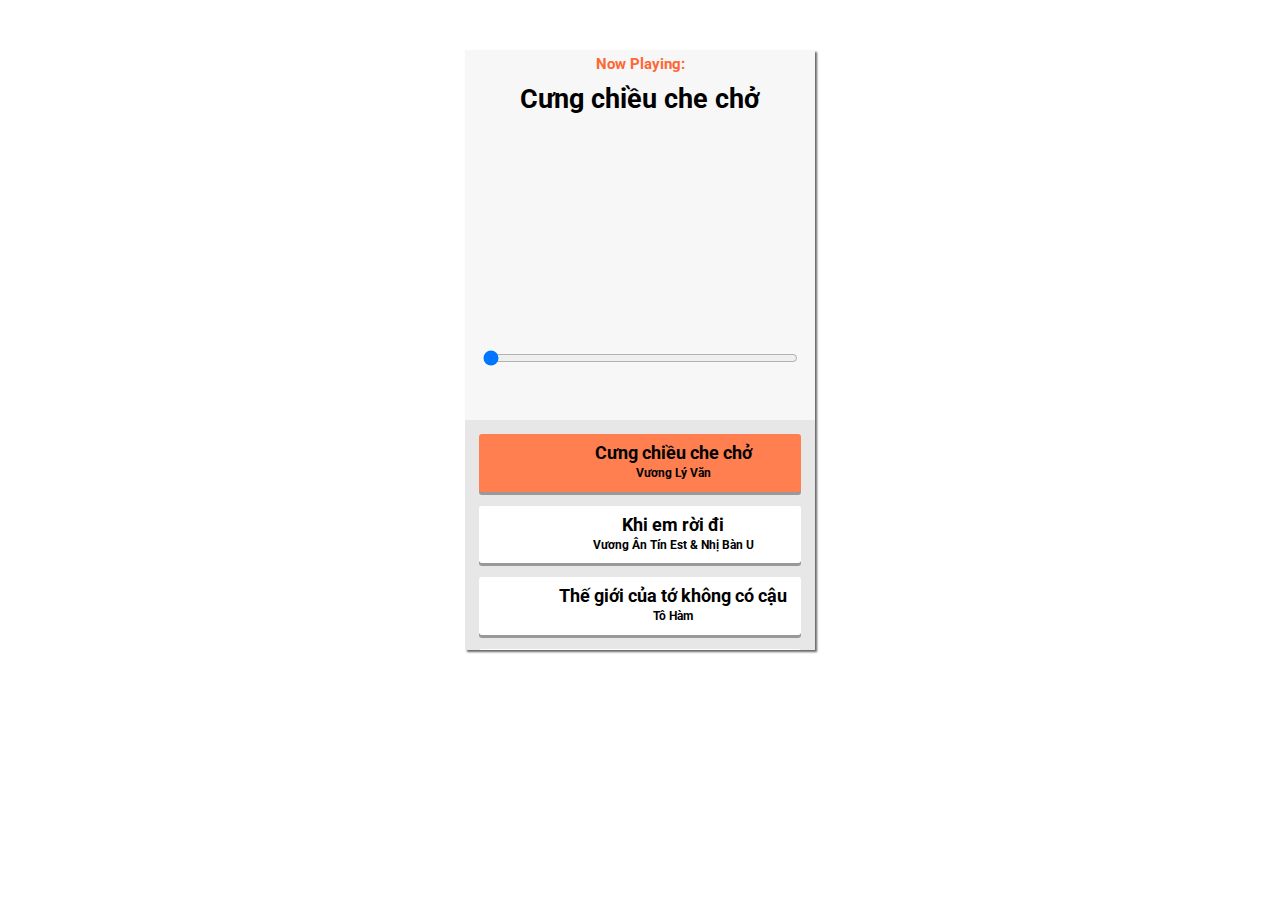
==== index.html @ dbbc5f55 "Create index.html" ====
<!DOCTYPE html PUBLIC "-//W3C//DTD XHTML 1.0 Transitional//EN" "http://www.w3.org/TR/xhtml1/DTD/xhtml1-transitional.dtd">
<html>
<head>
<meta http-equiv="Content-Type" content="text/html; charset=utf-8" />

<link rel="stylesheet" href="https://cdnjs.cloudflare.com/ajax/libs/font-awesome/5.15.2/css/all.min.css" integrity="sha512-HK5fgLBL+xu6dm/Ii3z4xhlSUyZgTT9tuc/hSrtw6uzJOvgRr2a9jyxxT1ely+B+xFAmJKVSTbpM/CuL7qxO8w==" crossorigin="anonymous" />
<link rel="preconnect" href="https://fonts.googleapis.com">
<link rel="preconnect" href="https://fonts.gstatic.com" crossorigin>
<link href="https://fonts.googleapis.com/css2?family=Roboto&display=swap" rel="stylesheet">
<style>
  *{
	margin:0;
	padding:0;
	border:none;
	box-sizing: content-box;
}
.html{
	box-sizing: border-box;
}
.player{
	margin:auto;
	width:350px;
	height:600px;
	display:block;
	background-color:#e6e6e652;
	margin-top:50px;
	font-family: 'Roboto', sans-serif;
	text-align:center;
	box-shadow:2px 2px 2px #666;
	position:relative;
}
.header{
	width:350px;
	height:350px;
	position: relative;
}
.status{
	padding-top:5px;
	font-size:15px;
	color:#F63;
}
.name-music{
	margin-top:10px;
	display:inline-block;
	width: 350px;
	font-size:27px;
}
.img-music{

	display:inline-block;
	margin-top:10px;
	width:200px;
	height:200px;
	overflow:hidden;
	background-size: cover;
	border-radius:50%;
}
.choose{
	width:80%;
	display: flex;
	justify-content:space-between;
	margin:auto;
	align-items:center;
	margin-top:15px
}
.fas{
	cursor:pointer;
}
.fas:hover{
	color:#F00;
}
.active{
	color:red;
	border-radius:100%;
	
}
.choose .pause-play{
	font-size:40px;
}
.player.playing .fa-pause-circle{
	display: inline-block;
}

.player.playing .fa-play-circle{
	display: none;
}
.player .fa-pause-circle{
	display: none;
}
#progress{
	margin-top:10px;
	width:90%;
	cursor:pointer;
	
}
.list{
	position:absolute;
	top:370px;
	width:100%;
	height: 230px;
	background-color:rgb(231, 231, 231);
	overflow-y: scroll;
	
}
.list::-webkit-scrollbar{
	width: 6px;
	background-color:#CCC;
}
.list::-webkit-scrollbar-thumb{
	background-color: #251d1d52;
	border-radius: 10px;
}
.list::-webkit-scrollbar-track{
	box-shadow:  inset 0 0 6px rgba(0,0,0,0.3);
	background-color: #F5F5F5;
}
.song{
	display:inline-flex;
	align-items: flex-start;
	margin-left:4%;
	margin-right:4%;
	border-radius:3px;
	box-shadow:0px 3px #999;
	margin-top:4%;
	width:92%;
	height:25%;
	background-color:#FFF;
	cursor:pointer;
}
.img-song{
	float:left;
	margin-left:15px;
	margin-top:6px;
	width:44px;
	height:44px;
	
	background-size:cover;
	border-radius:50%;
	margin-right:10px;
}

.active2{
	background-color: coral;
}
.song-contents{
	display:block;
	width:270px;
	height:50px;
}
.name-song{
	padding-top:8px;
	font-size:12px;
}
.contents{
	padding:3px;
	font-size:10px;
}
</style>
<title>Music Player</title>
</head>

<body>
<div class="player">
	<div class = "header">
    	<h2 class = "status">Now Playing:</h2>
        <h1 class = "name-music">String 57th & 9th</h1>
        <div class = "img-music"></div>
        <div class = "choose">
        	<i class="fas fa-redo-alt"></i>
            <i class="fas fa-step-backward"></i>
            <div class = "pause-play">
              <i class="fas fa-pause-circle active"></i>
              <i class="fas fa-play-circle active"></i>
            </div>
            <i class="fas fa-step-forward"></i>
            <i class="fas fa-random"></i>
        </div>

   		 <input id="progress" class="progress" type="range" value="0" step="1" min="0" max="100">
     	<audio id="audio" src=""></audio>
  </div>	
    	 
    
    <div class ="list">
    </div>
  
</div>

</body>
<script>
  // JavaScript Document
const $ = document.querySelector.bind(document);
const $$ = document.querySelectorAll.bind(document);

const player = $(".player");
const heading = $(".name-music");
const audio = $("#audio");
const cdThumb = $(".img-music"); 
const playBtn = $(".pause-play");
const progress = $("#progress");
const nextBtn = $(".fa-step-forward")
const preBtn = $(".fa-step-backward")
const randBtn = $(".fa-random")
const list = $(".list")
const repBtn = $(".fa-redo-alt")
const app = {
	currentIndex: 0,
	isPlaying: false,
	isRandom: false,
	isRepeat: false,
	songs: [
			{
				name: "Cưng chiều che chở",
				singer: "Vương Lý Văn",
				img:"https://wx2.sinaimg.cn/mw690/007vJKJ3ly1grw54i8bb8j32c03404qy.jpg",
				path:"https://zalo-file-dl3.zdn.vn/7e50e433c52a2a74733b/5788969808972335051"
			},
			{
				name: "Khi em rời đi",
				singer: "Vương Ân Tín Est & Nhị Bàn U",
				img:"https://wx3.sinaimg.cn/mw690/007vJKJ3ly1gnnfaoa5f2j32c03404qq.jpg",
				path:"https://zalo-file-dl2.zdn.vn/c22a9c48bd51520f0b40/369660333209018317"
			},
			{
				name: "Thế giới của tớ không có cậu",
				singer: "Tô Hàm",
				img:"https://wx2.sinaimg.cn/mw690/007vJKJ3ly1gqkodtbtrsj31rz35se87.jpg",
				path:"https://zalo-file-dl3.zdn.vn/ca7eb41b95027a5c2313/4378389844862005413"
			},
			{
				name: "Thuỷ triều",
				singer: "Phó mộng mộng",
				img:"https://wx4.sinaimg.cn/mw690/007vJKJ3ly1grgz5qtmc3j32c0340x6p.jpg",
				path:"https://zalo-file-dl1.zdn.vn/65481aac3bb5d4eb8da4/2463205368595573191"
			},
			{
				name: "Bại tướng",
				singer: "Nhậm Nhiên",
				img:"https://wx3.sinaimg.cn/mw690/007vJKJ3ly1glhsptdgamj31410u0wox.jpg",
				path:"https://zalo-file-dl2.zdn.vn/0353b5a293bb7ce525aa/5332087481235473634"
			},
			{
				name: "Thuỷ triều (Remix)",
				singer: "Phó mộng mộng",
				img:"https://wx4.sinaimg.cn/mw690/007vJKJ3ly1gjrh2onr37j32bz2v9x6p.jpg",
				path:"https://zalo-file-dl2.zdn.vn/c961ed91cb8824d67d99/7944331148171943112"
			}
		],
	render: function(){
		const htmls = this.songs.map(function(song,index){
			return`
			<div class="song ${
				index === app.currentIndex ? "active2" : ""
			  }" data-index="${index}">
        	<div class ="img-song" style ="background-image: url('${song.img}')"></div>
            <div class ="song-contents">
                <div class="name-song">
                    <h2>${song.name}</h2>
                </div>
                <div class="contents">
                    <h3>${song.singer}</h3>
                </div>
             </div>
        </div>
		`
		})
		$('.list').innerHTML =htmls.join('');
	},

	defineProperties: function () {
		Object.defineProperty(this, "currentSong", {
		  get: function () {
			return this.songs[this.currentIndex];
		  }
		});
	  },
	handleEvents:function(){
		const _this = this
		const cdThumbAnimate = cdThumb.animate([{ transform: "rotate(360deg)" }], {
			duration: 10000, // 10 seconds
			iterations: Infinity
		  });
		  cdThumbAnimate.pause();

		playBtn.onclick = function(){
			if(_this.isPlaying == false){
				audio.play()
			}
			else{
				audio.pause()
			}
		}
		audio.onplay = function(){
			_this.isPlaying = true
			player.classList.add('playing')
			cdThumbAnimate.play();
		}
		audio.onpause = function(){
			_this.isPlaying = false
			player.classList.remove('playing')
			cdThumbAnimate.pause();
		}
		audio.ontimeupdate = function(){
			if(audio.duration){
				const progressPer = Math.floor(audio.currentTime/audio.duration *100);
				progress.value = progressPer;
			}
		}
		progress.onchange = function(e){
			audio.currentTime = e.target.value / 100 * audio.duration;
		}
		
		nextBtn.onclick = function(){
			
			if(_this.isRandom){
				_this.playRandomSong();

			}
			else{
				_this.nextSong();
				
			}
			audio.play();
			_this.render();
			_this.scrollCurrent();
		}
		preBtn.onclick = function(){
			
			if(_this.isRandom){
				_this.playRandomSong();
				
			}
			else{
				_this.preSong();
		
			}
			audio.play();
			_this.render();
			_this.scrollCurrent();
		}
		randBtn.onclick= function(){
			_this.isRandom = !_this.isRandom;
			randBtn.classList.toggle("active",_this.isRandom);
		}
		audio.onended = function(){
			if(_this.isRepeat){
				_this.repeatSong();
			}
			else
			nextBtn.click();
		}
		list.onclick = function(e){
			const songNode =e.target.closest('.song:not(.active2)')
			if (songNode != null){
				_this.currentIndex = Number(songNode.dataset.index);
				_this.loadCurrentSong();
				_this.render();
				audio.play();
			}
		}
		repBtn.onclick = function(){
			_this.isRepeat = !_this.isRepeat;
			repBtn.classList.toggle("active",_this.isRepeat);
		}
	},

	loadCurrentSong: function(){
		
		heading.textContent = this.currentSong.name
		cdThumb.style.backgroundImage = `url('${this.currentSong.img}')`
		audio.src = this.currentSong.path
	
	},

	nextSong: function(){
		this.currentIndex++;
		if (this.currentIndex >= this.songs.length) this.currentIndex=0;
		this.loadCurrentSong();

	},

	preSong: function(){
		this.currentIndex--;
		if(this.currentIndex < 0) this.currentIndex = this.songs.length-1;
		this.loadCurrentSong();
	},

	playRandomSong: function(){
		let newIndex;
		do{
			newIndex = Math.floor(Math.random() * this.songs.length);
		}while (this.currentIndex === newIndex)

		this.currentIndex = newIndex;
		this.loadCurrentSong();
	},

	repeatSong: function(){
		this.loadCurrentSong();
		audio.play();
	},

	scrollCurrent: function(){
	
			$('.song.active2').scrollIntoView({
				behavior: 'smooth',
				block: 'nearest'
			})
		
	},

	start: function(){
		this.defineProperties();


		this.handleEvents();


		this.loadCurrentSong();


		this.render();

		
	}
};
app.start();
</script>
</html>
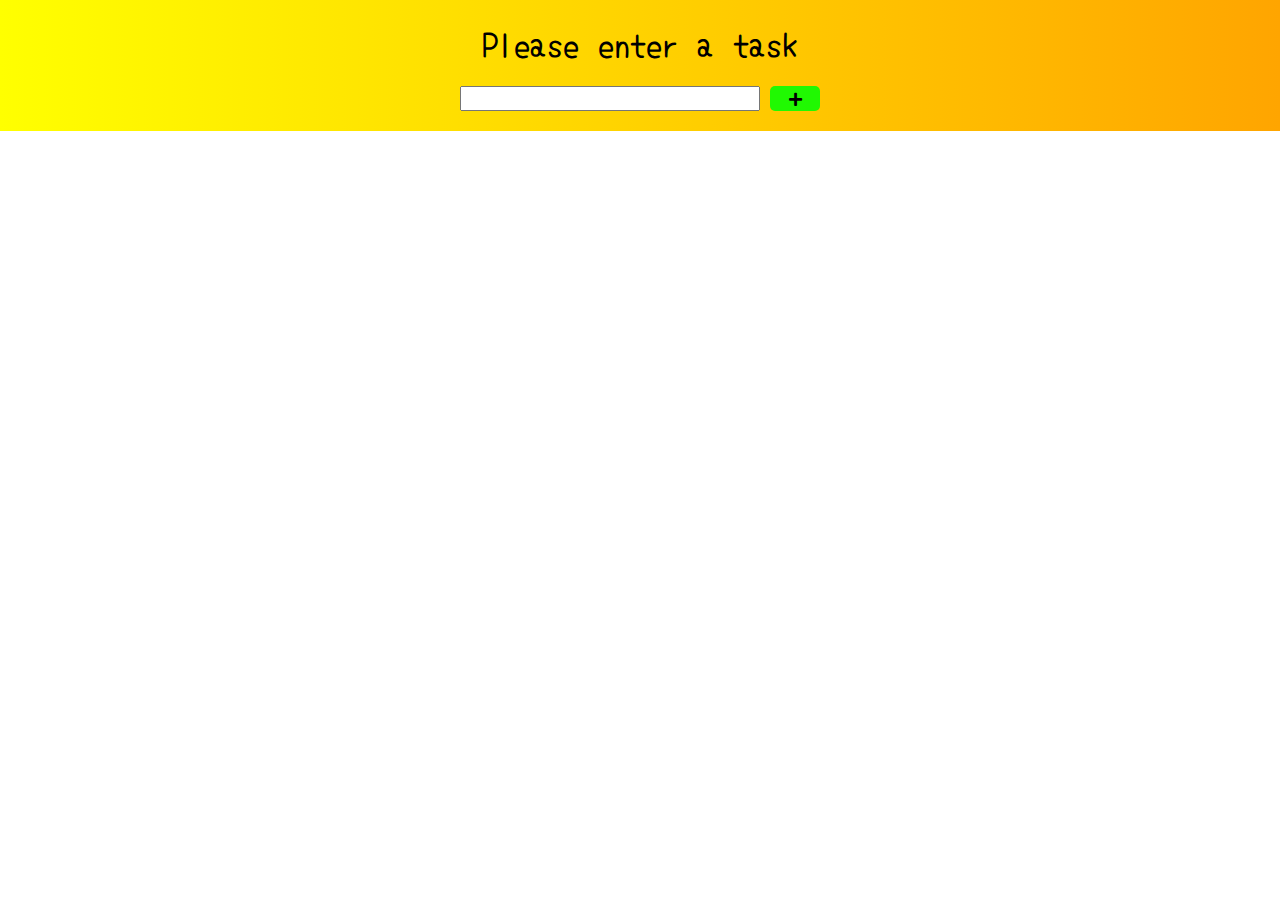
==== commit d6eabae6: "Update index.html" ====
--- a/index.html
+++ b/index.html
@@ -1,429 +1,155 @@
-<!DOCTYPE html PUBLIC "-//W3C//DTD XHTML 1.0 Transitional//EN" "http://www.w3.org/TR/xhtml1/DTD/xhtml1-transitional.dtd">
-<html>
+<!DOCTYPE html>
+<html lang="en">
 <head>
-<meta http-equiv="Content-Type" content="text/html; charset=utf-8" />
+    <meta charset="UTF-8">
+    <meta http-equiv="X-UA-Compatible" content="IE=edge">
+    <meta name="viewport" content="width=device-width, initial-scale=1.0">
+    <title>Document</title>
+    <link rel="stylesheet" href="https://cdnjs.cloudflare.com/ajax/libs/font-awesome/5.15.1/css/all.min.css" />
+    <link rel="preconnect" href="https://fonts.googleapis.com">
+    <link rel="preconnect" href="https://fonts.gstatic.com" crossorigin>
+    <link href="https://fonts.googleapis.com/css2?family=Yomogi&display=swap" rel="stylesheet">
+</head>
+<style>
+    *{
+        margin: 0;
+        padding: 0;
+        box-sizing: border-box;
+        font-family: 'Yomogi', cursive;
+        text-align: center;
+        
+    }
+    .header{
+        padding: 20px;
+        background: linear-gradient(90deg,yellow,orange);
+    }
+    .input{
+        margin-top: 20px;
+        width: 300px;
+        font-size: 15px;
+        display: inline-block;
+    }
+    .add-btn{
+        margin-top: 20px;
+        width: 50px;
+        height: 25px;
+        background-color: rgba(2, 255, 2, 0.884);
+        text-align: center;
+        border: none;
+        font-size: 15px;
+        border-radius: 5px;
+        color: black;
+      
+    }
+    .add-btn:hover{
+        background-color: rgba(0, 128, 0, 0.63);
+    }
+    .tasks{
+        font-size: 25px;
+        display: flex;
+        flex-direction: column;
+        
+    }
+    .task{
+        display: inline-block;
+        text-align: left;
+        margin-left: 40%;
+    }
+    .del-btn{
+        width: 30px;
+        background-color: rgba(255, 0, 0, 0.822);
+        color: white;
+        height: 23px;
+        position: relative;
+        
+    }
+    input[type='checkbox']:after {
+        width: 15px;
+        height: 15px;
+        border-radius: 5px;
+        top:-5px;
+        position: relative;
+        background-color: #ffffff;
+        content: '';
+        display: inline-block;
+        visibility: visible;
+        border: 2px solid rgb(0, 0, 0);
+    }
 
-<link rel="stylesheet" href="https://cdnjs.cloudflare.com/ajax/libs/font-awesome/5.15.2/css/all.min.css" integrity="sha512-HK5fgLBL+xu6dm/Ii3z4xhlSUyZgTT9tuc/hSrtw6uzJOvgRr2a9jyxxT1ely+B+xFAmJKVSTbpM/CuL7qxO8w==" crossorigin="anonymous" />
-<link rel="preconnect" href="https://fonts.googleapis.com">
-<link rel="preconnect" href="https://fonts.gstatic.com" crossorigin>
-<link href="https://fonts.googleapis.com/css2?family=Roboto&display=swap" rel="stylesheet">
-<style>
-  *{
-	margin:0;
-	padding:0;
-	border:none;
-	box-sizing: content-box;
-}
-.html{
-	box-sizing: border-box;
-}
-.player{
-	margin:auto;
-	width:350px;
-	height:600px;
-	display:block;
-	background-color:#e6e6e652;
-	margin-top:50px;
-	font-family: 'Roboto', sans-serif;
-	text-align:center;
-	box-shadow:2px 2px 2px #666;
-	position:relative;
-}
-.header{
-	width:350px;
-	height:350px;
-	position: relative;
-}
-.status{
-	padding-top:5px;
-	font-size:15px;
-	color:#F63;
-}
-.name-music{
-	margin-top:10px;
-	display:inline-block;
-	width: 350px;
-	font-size:27px;
-}
-.img-music{
-
-	display:inline-block;
-	margin-top:10px;
-	width:200px;
-	height:200px;
-	overflow:hidden;
-	background-size: cover;
-	border-radius:50%;
-}
-.choose{
-	width:80%;
-	display: flex;
-	justify-content:space-between;
-	margin:auto;
-	align-items:center;
-	margin-top:15px
-}
-.fas{
-	cursor:pointer;
-}
-.fas:hover{
-	color:#F00;
-}
-.active{
-	color:red;
-	border-radius:100%;
-	
-}
-.choose .pause-play{
-	font-size:40px;
-}
-.player.playing .fa-pause-circle{
-	display: inline-block;
-}
-
-.player.playing .fa-play-circle{
-	display: none;
-}
-.player .fa-pause-circle{
-	display: none;
-}
-#progress{
-	margin-top:10px;
-	width:90%;
-	cursor:pointer;
-	
-}
-.list{
-	position:absolute;
-	top:370px;
-	width:100%;
-	height: 230px;
-	background-color:rgb(231, 231, 231);
-	overflow-y: scroll;
-	
-}
-.list::-webkit-scrollbar{
-	width: 6px;
-	background-color:#CCC;
-}
-.list::-webkit-scrollbar-thumb{
-	background-color: #251d1d52;
-	border-radius: 10px;
-}
-.list::-webkit-scrollbar-track{
-	box-shadow:  inset 0 0 6px rgba(0,0,0,0.3);
-	background-color: #F5F5F5;
-}
-.song{
-	display:inline-flex;
-	align-items: flex-start;
-	margin-left:4%;
-	margin-right:4%;
-	border-radius:3px;
-	box-shadow:0px 3px #999;
-	margin-top:4%;
-	width:92%;
-	height:25%;
-	background-color:#FFF;
-	cursor:pointer;
-}
-.img-song{
-	float:left;
-	margin-left:15px;
-	margin-top:6px;
-	width:44px;
-	height:44px;
-	
-	background-size:cover;
-	border-radius:50%;
-	margin-right:10px;
-}
-
-.active2{
-	background-color: coral;
-}
-.song-contents{
-	display:block;
-	width:270px;
-	height:50px;
-}
-.name-song{
-	padding-top:8px;
-	font-size:12px;
-}
-.contents{
-	padding:3px;
-	font-size:10px;
-}
+    input[type='checkbox']:checked:after {
+        width: 15px;
+        height: 15px;
+        border-radius: 5px;
+        top:-5px;
+        position: relative;
+        background-color: #15ff00;
+        content: '';
+        display: inline-block;
+        visibility: visible;
+        border: 2px solid rgb(0, 0, 0);
+    }
+    .text{
+        margin: 10px;
+    }
 </style>
-<title>Music Player</title>
-</head>
-
 <body>
-<div class="player">
-	<div class = "header">
-    	<h2 class = "status">Now Playing:</h2>
-        <h1 class = "name-music">String 57th & 9th</h1>
-        <div class = "img-music"></div>
-        <div class = "choose">
-        	<i class="fas fa-redo-alt"></i>
-            <i class="fas fa-step-backward"></i>
-            <div class = "pause-play">
-              <i class="fas fa-pause-circle active"></i>
-              <i class="fas fa-play-circle active"></i>
-            </div>
-            <i class="fas fa-step-forward"></i>
-            <i class="fas fa-random"></i>
-        </div>
-
-   		 <input id="progress" class="progress" type="range" value="0" step="1" min="0" max="100">
-     	<audio id="audio" src=""></audio>
-  </div>	
-    	 
     
-    <div class ="list">
-    </div>
-  
-</div>
-
+    <div class="header">
+        <h1>Please enter a task</h1>
+        <input type="text" class="input">
+        <button class="add-btn">
+            <i class="fas fa-plus"></i>
+        </button>
+    </div>    
+    <ul class="tasks">
+        
+    </ul>
+    <audio id = "audio" src="https://storage.soundoftext.com/23be8740-e0ba-11eb-94a3-5f80760f9038.mp3">
+    </audio>
 </body>
 <script>
-  // JavaScript Document
-const $ = document.querySelector.bind(document);
-const $$ = document.querySelectorAll.bind(document);
+    const $ = document.querySelector.bind(document);
+    const $$ = document.querySelectorAll.bind(document);
+    const add = $(".add-btn");
+    const input = $(".input");
+    const tasks = $(".tasks");
+    const audio = $("#audio");
+    var del;
+    var arr = [];
+    function render(){
+        const submit = arr.map(function(key){
+            return `<li class="task">
+            <input type="checkbox" class="check">
+            <d class ="text">${key}</d>
+            <button class="del-btn"><i class="fas fa-trash"></i></button>
+           </li>`;
+        });
+        tasks.innerHTML = submit.join(' ');
+    }
+    add.onclick = function(){
+        if(input.value != ""){
+            arr.push(input.value);
+            input.value ="";
+        }
+        render();
+        audio.play();
 
-const player = $(".player");
-const heading = $(".name-music");
-const audio = $("#audio");
-const cdThumb = $(".img-music"); 
-const playBtn = $(".pause-play");
-const progress = $("#progress");
-const nextBtn = $(".fa-step-forward")
-const preBtn = $(".fa-step-backward")
-const randBtn = $(".fa-random")
-const list = $(".list")
-const repBtn = $(".fa-redo-alt")
-const app = {
-	currentIndex: 0,
-	isPlaying: false,
-	isRandom: false,
-	isRepeat: false,
-	songs: [
-			{
-				name: "Cưng chiều che chở",
-				singer: "Vương Lý Văn",
-				img:"https://wx2.sinaimg.cn/mw690/007vJKJ3ly1grw54i8bb8j32c03404qy.jpg",
-				path:"https://zalo-file-dl3.zdn.vn/7e50e433c52a2a74733b/5788969808972335051"
-			},
-			{
-				name: "Khi em rời đi",
-				singer: "Vương Ân Tín Est & Nhị Bàn U",
-				img:"https://wx3.sinaimg.cn/mw690/007vJKJ3ly1gnnfaoa5f2j32c03404qq.jpg",
-				path:"https://zalo-file-dl2.zdn.vn/c22a9c48bd51520f0b40/369660333209018317"
-			},
-			{
-				name: "Thế giới của tớ không có cậu",
-				singer: "Tô Hàm",
-				img:"https://wx2.sinaimg.cn/mw690/007vJKJ3ly1gqkodtbtrsj31rz35se87.jpg",
-				path:"https://zalo-file-dl3.zdn.vn/ca7eb41b95027a5c2313/4378389844862005413"
-			},
-			{
-				name: "Thuỷ triều",
-				singer: "Phó mộng mộng",
-				img:"https://wx4.sinaimg.cn/mw690/007vJKJ3ly1grgz5qtmc3j32c0340x6p.jpg",
-				path:"https://zalo-file-dl1.zdn.vn/65481aac3bb5d4eb8da4/2463205368595573191"
-			},
-			{
-				name: "Bại tướng",
-				singer: "Nhậm Nhiên",
-				img:"https://wx3.sinaimg.cn/mw690/007vJKJ3ly1glhsptdgamj31410u0wox.jpg",
-				path:"https://zalo-file-dl2.zdn.vn/0353b5a293bb7ce525aa/5332087481235473634"
-			},
-			{
-				name: "Thuỷ triều (Remix)",
-				singer: "Phó mộng mộng",
-				img:"https://wx4.sinaimg.cn/mw690/007vJKJ3ly1gjrh2onr37j32bz2v9x6p.jpg",
-				path:"https://zalo-file-dl2.zdn.vn/c961ed91cb8824d67d99/7944331148171943112"
-			}
-		],
-	render: function(){
-		const htmls = this.songs.map(function(song,index){
-			return`
-			<div class="song ${
-				index === app.currentIndex ? "active2" : ""
-			  }" data-index="${index}">
-        	<div class ="img-song" style ="background-image: url('${song.img}')"></div>
-            <div class ="song-contents">
-                <div class="name-song">
-                    <h2>${song.name}</h2>
-                </div>
-                <div class="contents">
-                    <h3>${song.singer}</h3>
-                </div>
-             </div>
-        </div>
-		`
-		})
-		$('.list').innerHTML =htmls.join('');
-	},
+        del = $$(".del-btn");
+        kaka(del);
+    };
+    function kaka(array){
+        for(let i =0; i<array.length;i++){
+            array[i].onclick = function(){
+                arr.splice(i,1);
+                render();
+                array = $$(".del-btn");
+                kaka(array);
+                audio.play();
+            }
+        }
+    }
+   
 
-	defineProperties: function () {
-		Object.defineProperty(this, "currentSong", {
-		  get: function () {
-			return this.songs[this.currentIndex];
-		  }
-		});
-	  },
-	handleEvents:function(){
-		const _this = this
-		const cdThumbAnimate = cdThumb.animate([{ transform: "rotate(360deg)" }], {
-			duration: 10000, // 10 seconds
-			iterations: Infinity
-		  });
-		  cdThumbAnimate.pause();
-
-		playBtn.onclick = function(){
-			if(_this.isPlaying == false){
-				audio.play()
-			}
-			else{
-				audio.pause()
-			}
-		}
-		audio.onplay = function(){
-			_this.isPlaying = true
-			player.classList.add('playing')
-			cdThumbAnimate.play();
-		}
-		audio.onpause = function(){
-			_this.isPlaying = false
-			player.classList.remove('playing')
-			cdThumbAnimate.pause();
-		}
-		audio.ontimeupdate = function(){
-			if(audio.duration){
-				const progressPer = Math.floor(audio.currentTime/audio.duration *100);
-				progress.value = progressPer;
-			}
-		}
-		progress.onchange = function(e){
-			audio.currentTime = e.target.value / 100 * audio.duration;
-		}
-		
-		nextBtn.onclick = function(){
-			
-			if(_this.isRandom){
-				_this.playRandomSong();
-
-			}
-			else{
-				_this.nextSong();
-				
-			}
-			audio.play();
-			_this.render();
-			_this.scrollCurrent();
-		}
-		preBtn.onclick = function(){
-			
-			if(_this.isRandom){
-				_this.playRandomSong();
-				
-			}
-			else{
-				_this.preSong();
-		
-			}
-			audio.play();
-			_this.render();
-			_this.scrollCurrent();
-		}
-		randBtn.onclick= function(){
-			_this.isRandom = !_this.isRandom;
-			randBtn.classList.toggle("active",_this.isRandom);
-		}
-		audio.onended = function(){
-			if(_this.isRepeat){
-				_this.repeatSong();
-			}
-			else
-			nextBtn.click();
-		}
-		list.onclick = function(e){
-			const songNode =e.target.closest('.song:not(.active2)')
-			if (songNode != null){
-				_this.currentIndex = Number(songNode.dataset.index);
-				_this.loadCurrentSong();
-				_this.render();
-				audio.play();
-			}
-		}
-		repBtn.onclick = function(){
-			_this.isRepeat = !_this.isRepeat;
-			repBtn.classList.toggle("active",_this.isRepeat);
-		}
-	},
-
-	loadCurrentSong: function(){
-		
-		heading.textContent = this.currentSong.name
-		cdThumb.style.backgroundImage = `url('${this.currentSong.img}')`
-		audio.src = this.currentSong.path
-	
-	},
-
-	nextSong: function(){
-		this.currentIndex++;
-		if (this.currentIndex >= this.songs.length) this.currentIndex=0;
-		this.loadCurrentSong();
-
-	},
-
-	preSong: function(){
-		this.currentIndex--;
-		if(this.currentIndex < 0) this.currentIndex = this.songs.length-1;
-		this.loadCurrentSong();
-	},
-
-	playRandomSong: function(){
-		let newIndex;
-		do{
-			newIndex = Math.floor(Math.random() * this.songs.length);
-		}while (this.currentIndex === newIndex)
-
-		this.currentIndex = newIndex;
-		this.loadCurrentSong();
-	},
-
-	repeatSong: function(){
-		this.loadCurrentSong();
-		audio.play();
-	},
-
-	scrollCurrent: function(){
-	
-			$('.song.active2').scrollIntoView({
-				behavior: 'smooth',
-				block: 'nearest'
-			})
-		
-	},
-
-	start: function(){
-		this.defineProperties();
-
-
-		this.handleEvents();
-
-
-		this.loadCurrentSong();
-
-
-		this.render();
-
-		
-	}
-};
-app.start();
+    
 </script>
 </html>
